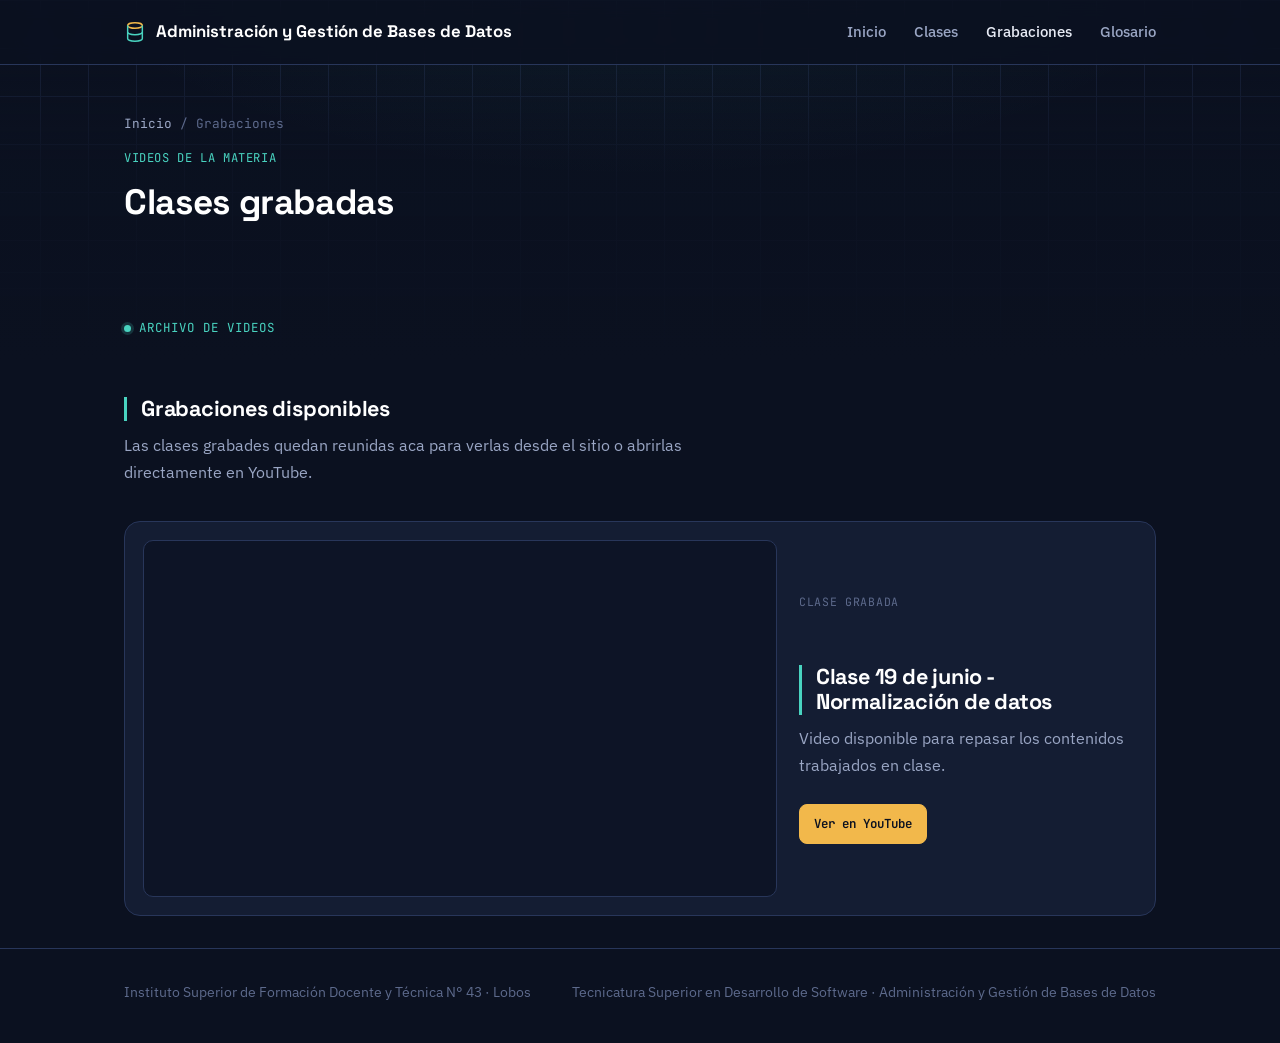
==== clases-grabadas.html @ f77b3ce9 "Primer commit" ====
<!DOCTYPE html>
<html lang="es">
<head>
<meta charset="UTF-8" />
<meta name="viewport" content="width=device-width, initial-scale=1.0" />
<title>Clases grabadas - Bases de Datos</title>
<meta name="description" content="Clases grabadas de Bases de Datos, con videos embebidos y enlaces directos a YouTube." />
<link rel="preconnect" href="https://fonts.googleapis.com">
<link rel="preconnect" href="https://fonts.gstatic.com" crossorigin>
<link href="https://fonts.googleapis.com/css2?family=IBM+Plex+Sans:wght@400;500;600&family=JetBrains+Mono:wght@400;500;600&family=Space+Grotesk:wght@500;700&display=swap" rel="stylesheet">
<link rel="stylesheet" href="assets/css/style.css">
</head>
<body>

<div data-site-header></div>

<header class="class-header">
  <div class="wrap">
    <p class="breadcrumb"><a href="index.html">Inicio</a> / Grabaciones</p>
    <div class="class-meta">
      <span class="topic-tag">Videos de la materia</span>
    </div>
    <h1>Clases grabadas</h1>
  </div>
</header>

<article class="class-body">
  <div class="wrap">
    <div class="section-head">
      <p class="eyebrow">Archivo de videos</p>
      <h2>Grabaciones disponibles</h2>
      <p>Las clases grabades quedan reunidas aca para verlas desde el sitio o abrirlas directamente en YouTube.</p>
    </div>

    <section class="video-library" aria-label="Lista de clases grabadas">
      <article class="video-card">
        <div class="video-frame">
          <iframe
            src="https://www.youtube.com/embed/https://youtu.be/V5Qs0A-tpAc"
            title="Clase grabada de Bases de Datos"
            allow="accelerometer; autoplay; clipboard-write; encrypted-media; gyroscope; picture-in-picture; web-share"
            allowfullscreen>
          </iframe>
        </div>
        <div class="video-card-body">
          <p class="class-card-tag">Clase grabada</p>
          <h2>Clase 19 de junio - Normalización de datos</h2>
          <p>Video disponible para repasar los contenidos trabajados en clase.</p>
          <a class="button-link" href="https://youtu.be/https://youtu.be/V5Qs0A-tpAc" target="_blank" rel="noopener noreferrer">Ver en YouTube</a>
        </div>
      </article>
    </section>
  </div>
</article>

<div data-site-footer></div>

<script src="assets/js/layout.js"></script>
<script src="assets/js/main.js"></script>
</body>
</html>
---- assets/css/style.css ----
/* ============================================================
   Bases de Datos — sistema de diseño
   Paleta "blueprint": navy profundo + dorado (clave primaria)
   + verde-azulado (relación). Tipografía técnica con carácter.
   ============================================================ */

:root {
  /* color */
  --c-bg: #0b1120;
  --c-bg-alt: #0e1527;
  --c-surface: #141d33;
  --c-surface-2: #1a2540;
  --c-border: #28365a;
  --c-text: #e8ecf6;
  --c-text-dim: #9aa6c4;
  --c-text-faint: #5d6a8c;
  --c-gold: #f2b84b;
  --c-gold-dim: #8a6a2c;
  --c-teal: #49d3c0;
  --c-coral: #ff6b6b;

  /* type */
  --f-display: "Space Grotesk", "Segoe UI", sans-serif;
  --f-body: "IBM Plex Sans", "Segoe UI", sans-serif;
  --f-mono: "JetBrains Mono", "Consolas", monospace;

  /* layout */
  --max-w: 1080px;
  --radius: 10px;
  --radius-lg: 16px;
}

* { box-sizing: border-box; }

html {
  scroll-behavior: smooth;
}

@media (prefers-reduced-motion: reduce) {
  html { scroll-behavior: auto; }
  *, *::before, *::after {
    animation-duration: 0.001ms !important;
    animation-iteration-count: 1 !important;
    transition-duration: 0.001ms !important;
  }
}

body {
  margin: 0;
  background: var(--c-bg);
  color: var(--c-text);
  font-family: var(--f-body);
  font-size: 16px;
  line-height: 1.65;
  -webkit-font-smoothing: antialiased;
  background-image:
    linear-gradient(var(--c-border) 1px, transparent 1px),
    linear-gradient(90deg, var(--c-border) 1px, transparent 1px);
  background-size: 48px 48px;
  background-position: center top;
  background-attachment: fixed;
  background-color: var(--c-bg);
}

/* el grid de fondo es muy sutil: lo atenuamos con un overlay */
body::before {
  content: "";
  position: fixed;
  inset: 0;
  background: radial-gradient(ellipse 80% 50% at 50% -10%, rgba(73, 211, 192, 0.07), transparent 60%),
              linear-gradient(180deg, rgba(11, 17, 32, 0.4) 0%, rgba(11, 17, 32, 0.92) 18%, var(--c-bg) 40%);
  pointer-events: none;
  z-index: 0;
}

a {
  color: var(--c-gold);
  text-decoration: none;
}
a:hover { text-decoration: underline; }

a:focus-visible,
button:focus-visible,
summary:focus-visible {
  outline: 2px solid var(--c-teal);
  outline-offset: 2px;
  border-radius: 4px;
}

h1, h2, h3, h4 {
  font-family: var(--f-display);
  font-weight: 700;
  line-height: 1.15;
  margin: 0 0 0.5em;
  color: #fff;
  letter-spacing: -0.01em;
}

p { margin: 0 0 1em; color: var(--c-text-dim); }

.wrap {
  max-width: var(--max-w);
  margin: 0 auto;
  padding: 0 24px;
  position: relative;
  z-index: 1;
}

/* ---------- header ---------- */

.site-header {
  position: sticky;
  top: 0;
  z-index: 50;
  background: rgba(11, 17, 32, 0.85);
  backdrop-filter: blur(10px);
  border-bottom: 1px solid var(--c-border);
}

.site-header .wrap {
  display: flex;
  align-items: center;
  justify-content: space-between;
  height: 64px;
}

.brand {
  display: flex;
  align-items: center;
  gap: 10px;
  font-family: var(--f-display);
  font-weight: 700;
  font-size: 1.05rem;
  color: #fff;
}
.brand:hover { text-decoration: none; }
.brand svg { flex-shrink: 0; }

.main-nav {
  display: flex;
  align-items: center;
  gap: 28px;
}

.main-nav a {
  color: var(--c-text-dim);
  font-size: 0.92rem;
  font-weight: 500;
}
.main-nav a:hover,
.main-nav a.active {
  color: var(--c-text);
  text-decoration: none;
}

.nav-toggle {
  display: none;
  background: none;
  border: 1px solid var(--c-border);
  border-radius: 8px;
  color: var(--c-text);
  padding: 8px 10px;
  cursor: pointer;
}

@media (max-width: 720px) {
  .main-nav {
    position: absolute;
    top: 64px;
    left: 0;
    right: 0;
    background: var(--c-bg-alt);
    border-bottom: 1px solid var(--c-border);
    flex-direction: column;
    align-items: flex-start;
    gap: 0;
    padding: 8px 24px 16px;
    display: none;
  }
  .main-nav.open { display: flex; }
  .main-nav a { padding: 10px 0; width: 100%; }
  .nav-toggle { display: inline-flex; }
}

/* ---------- hero ---------- */

.hero {
  padding: 64px 0 48px;
}

.hero .wrap {
  display: grid;
  grid-template-columns: 1.1fr 0.9fr;
  gap: 48px;
  align-items: center;
}

@media (max-width: 860px) {
  .hero .wrap { grid-template-columns: 1fr; }
  .hero-diagram { order: -1; max-width: 360px; margin: 0 auto; }
}

.eyebrow {
  display: inline-flex;
  align-items: center;
  gap: 8px;
  font-family: var(--f-mono);
  font-size: 0.78rem;
  color: var(--c-teal);
  text-transform: uppercase;
  letter-spacing: 0.08em;
  margin-bottom: 14px;
}
.eyebrow::before {
  content: "";
  width: 7px;
  height: 7px;
  border-radius: 50%;
  background: var(--c-teal);
  box-shadow: 0 0 0 3px rgba(73, 211, 192, 0.18);
}

.hero h1 {
  font-size: clamp(1.9rem, 4vw, 2.7rem);
  max-width: 18ch;
}

.hero .lede {
  font-size: 1.08rem;
  max-width: 46ch;
}

.tag-row {
  display: flex;
  gap: 8px;
  flex-wrap: wrap;
  margin-top: 22px;
}

.tag {
  font-family: var(--f-mono);
  font-size: 0.78rem;
  color: var(--c-text-dim);
  border: 1px solid var(--c-border);
  border-radius: 999px;
  padding: 5px 12px;
  background: var(--c-surface);
}

.hero-diagram { width: 100%; height: auto; }

/* ---------- section heading ---------- */

.section-head {
  margin-bottom: 36px;
  max-width: 60ch;
}

.section-head .eyebrow { margin-bottom: 10px; }

.section-head h2 {
  font-size: clamp(1.5rem, 3vw, 1.9rem);
}

section { padding: 56px 0; }
section + section { border-top: 1px solid var(--c-border); }

/* ---------- timeline (plan de clases) ---------- */

.timeline {
  position: relative;
  padding-left: 64px;
}

.timeline::before {
  content: "";
  position: absolute;
  left: 23px;
  top: 6px;
  bottom: 6px;
  width: 2px;
  background: linear-gradient(to bottom, var(--c-teal), var(--c-border) 92%);
  transform-origin: top;
  animation: draw-line 1.1s ease-out;
}

@keyframes draw-line {
  from { transform: scaleY(0); }
  to { transform: scaleY(1); }
}

.class-card {
  position: relative;
  margin-bottom: 18px;
}

.class-card-marker {
  position: absolute;
  left: -64px;
  top: 14px;
  width: 48px;
  height: 48px;
  border-radius: 50%;
  background: var(--c-bg-alt);
  border: 2px solid var(--c-teal);
  color: var(--c-teal);
  font-family: var(--f-mono);
  font-weight: 600;
  font-size: 0.95rem;
  display: flex;
  align-items: center;
  justify-content: center;
}

.class-card-link-block {
  display: block;
  background: var(--c-surface);
  border: 1px solid var(--c-border);
  border-radius: var(--radius-lg);
  padding: 22px 26px;
  transition: transform 0.18s ease, border-color 0.18s ease, box-shadow 0.18s ease;
}

.class-card-link-block:hover {
  transform: translateY(-3px);
  border-color: var(--c-gold);
  box-shadow: 0 14px 32px rgba(0, 0, 0, 0.35);
  text-decoration: none;
}

.class-card-tag {
  font-family: var(--f-mono);
  font-size: 0.72rem;
  color: var(--c-text-faint);
  text-transform: uppercase;
  letter-spacing: 0.06em;
  margin: 0 0 6px;
}

.class-card h3 {
  font-size: 1.2rem;
  margin-bottom: 6px;
  color: var(--c-text);
}

.class-card p {
  margin: 0 0 12px;
  font-size: 0.95rem;
}

.class-card-foot {
  display: flex;
  align-items: center;
  justify-content: space-between;
  font-family: var(--f-mono);
  font-size: 0.78rem;
  color: var(--c-text-faint);
}

.class-card-foot .go {
  color: var(--c-gold);
  font-weight: 600;
}

.class-card-link-block:hover h3 { color: var(--c-gold); }

.upcoming-card {
  cursor: default;
  opacity: 0.78;
  border-style: dashed;
}

.upcoming-card:hover {
  transform: none;
  border-color: var(--c-border);
  box-shadow: none;
}

.upcoming-card:hover h3 {
  color: var(--c-text);
}

/* ---------- cards genéricas (recursos, etc.) ---------- */

/* ---------- acceso a grabaciones ---------- */

.recordings-cta {
  display: flex;
  align-items: center;
  justify-content: space-between;
  gap: 24px;
  background: var(--c-surface);
  border: 1px solid var(--c-border);
  border-radius: var(--radius-lg);
  padding: 26px;
}

.recordings-cta h2 {
  font-size: clamp(1.35rem, 2.4vw, 1.8rem);
}

.recordings-cta p:last-child {
  margin-bottom: 0;
  max-width: 64ch;
}

.recordings-cta .button-link {
  flex-shrink: 0;
}

@media (max-width: 720px) {
  .recordings-cta {
    align-items: flex-start;
    flex-direction: column;
  }
}

.card {
  background: var(--c-surface);
  border: 1px solid var(--c-border);
  border-radius: var(--radius-lg);
  padding: 24px;
}

/* ---------- biblioteca de videos ---------- */

.video-library {
  display: grid;
  gap: 18px;
  padding: 0;
}

.video-card {
  display: grid;
  grid-template-columns: minmax(0, 1.5fr) minmax(260px, 0.8fr);
  gap: 22px;
  align-items: stretch;
  background: var(--c-surface);
  border: 1px solid var(--c-border);
  border-radius: var(--radius-lg);
  padding: 18px;
}

.video-frame {
  position: relative;
  width: 100%;
  aspect-ratio: 16 / 9;
  min-height: 220px;
  overflow: hidden;
  border-radius: var(--radius);
  background: #0d1426;
  border: 1px solid var(--c-border);
}

.video-frame iframe {
  position: absolute;
  inset: 0;
  width: 100%;
  height: 100%;
  border: 0;
}

.video-card-body {
  display: flex;
  flex-direction: column;
  justify-content: center;
  min-width: 0;
}

.video-card-body h2 {
  font-size: 1.35rem;
}

.button-link {
  display: inline-flex;
  align-items: center;
  justify-content: center;
  width: fit-content;
  min-height: 40px;
  margin-top: 10px;
  border: 1px solid var(--c-gold);
  border-radius: 8px;
  padding: 8px 14px;
  font-family: var(--f-mono);
  font-size: 0.78rem;
  font-weight: 600;
  color: var(--c-bg);
  background: var(--c-gold);
  transition: transform 0.15s, box-shadow 0.15s;
}

.button-link:hover {
  transform: translateY(-2px);
  box-shadow: 0 12px 24px rgba(0, 0, 0, 0.28);
  text-decoration: none;
}

@media (max-width: 860px) {
  .video-card {
    grid-template-columns: 1fr;
  }

  .video-frame {
    min-height: 0;
  }
}

/* ---------- breadcrumb ---------- */

.breadcrumb {
  font-family: var(--f-mono);
  font-size: 0.8rem;
  color: var(--c-text-faint);
  margin-bottom: 14px;
}
.breadcrumb a { color: var(--c-text-dim); }

/* ---------- página de clase ---------- */

.class-header {
  padding: 48px 0 32px;
  border-bottom: 1px solid var(--c-border);
}

.class-meta {
  display: flex;
  gap: 10px;
  align-items: center;
  margin-bottom: 14px;
}

.class-pk-badge {
  display: inline-flex;
  align-items: center;
  gap: 6px;
  font-family: var(--f-mono);
  font-size: 0.76rem;
  font-weight: 600;
  color: var(--c-bg);
  background: var(--c-gold);
  border-radius: 6px;
  padding: 3px 9px;
}

.class-meta .topic-tag {
  font-family: var(--f-mono);
  font-size: 0.76rem;
  color: var(--c-teal);
  text-transform: uppercase;
  letter-spacing: 0.05em;
}

.class-header h1 { font-size: clamp(1.6rem, 3.4vw, 2.2rem); max-width: 28ch; }

article.class-body { padding: 40px 0 16px; }

article.class-body h2 {
  font-size: 1.35rem;
  margin-top: 2.2em;
  padding-left: 14px;
  border-left: 3px solid var(--c-teal);
}
article.class-body h2:first-child { margin-top: 0; }

article.class-body ul,
article.class-body ol {
  color: var(--c-text-dim);
  padding-left: 1.3em;
}
article.class-body li { margin-bottom: 0.4em; }

article.class-body strong { color: var(--c-text); }

/* tabla tipo "diccionario" */
table.data-table {
  width: 100%;
  border-collapse: collapse;
  margin: 1.2em 0;
  font-size: 0.92rem;
}
table.data-table th,
table.data-table td {
  border: 1px solid var(--c-border);
  padding: 10px 12px;
  text-align: left;
}
table.data-table th {
  background: var(--c-surface-2);
  font-family: var(--f-mono);
  font-size: 0.78rem;
  text-transform: uppercase;
  letter-spacing: 0.04em;
  color: var(--c-text-dim);
}
table.data-table td { color: var(--c-text-dim); }

.table-scroll {
  width: 100%;
  max-width: 100%;
  min-width: 0;
  overflow-x: auto;
  margin: 1.2em 0;
  border: 1px solid var(--c-border);
  border-radius: var(--radius);
}

.table-scroll table.data-table {
  margin: 0;
  min-width: max-content;
}

table.dense-table {
  font-size: 0.84rem;
}

table.dense-table th,
table.dense-table td {
  padding: 8px 10px;
  vertical-align: top;
}

table.data-table .is-highlighted,
.source-table .is-highlighted {
  background: rgba(73, 211, 192, 0.12);
  color: var(--c-text);
  box-shadow: inset 0 0 0 1px rgba(73, 211, 192, 0.42);
}

/* ---------- clase interactiva: normalización ---------- */

.lesson-tabs {
  margin: 2em 0 0;
}

.tab-list {
  display: flex;
  gap: 8px;
  flex-wrap: wrap;
  margin-bottom: 18px;
  border-bottom: 1px solid var(--c-border);
}

.tab-button {
  font-family: var(--f-mono);
  font-size: 0.78rem;
  color: var(--c-text-dim);
  background: transparent;
  border: 1px solid transparent;
  border-bottom: none;
  border-radius: 8px 8px 0 0;
  padding: 9px 13px;
  cursor: pointer;
}

.tab-button:hover,
.tab-button.active {
  color: var(--c-text);
  background: var(--c-surface);
  border-color: var(--c-border);
  text-decoration: none;
}

.tab-button.active {
  color: var(--c-teal);
}

.tab-panel {
  animation: panel-in 0.18s ease-out;
}

@keyframes panel-in {
  from { opacity: 0; transform: translateY(4px); }
  to { opacity: 1; transform: translateY(0); }
}

.problem-grid {
  display: grid;
  grid-template-columns: repeat(3, minmax(0, 1fr));
  gap: 12px;
  margin: 1.2em 0;
}

.problem-card,
.map-step {
  text-align: left;
  color: var(--c-text-dim);
  background: var(--c-surface);
  border: 1px solid var(--c-border);
  border-radius: var(--radius);
  padding: 12px 14px;
  cursor: pointer;
  font: inherit;
  transition: border-color 0.15s, transform 0.15s, background 0.15s;
}

.problem-card:hover,
.problem-card.active,
.map-step:hover,
.map-step.active {
  border-color: var(--c-teal);
  background: var(--c-surface-2);
  transform: translateY(-1px);
}

.problem-label {
  display: block;
  font-family: var(--f-mono);
  color: var(--c-gold);
  font-size: 0.76rem;
  text-transform: uppercase;
  letter-spacing: 0.05em;
  margin-bottom: 5px;
}

.schema-grid {
  display: grid;
  grid-template-columns: repeat(2, minmax(0, 1fr));
  gap: 16px;
  margin: 1.4em 0;
}

.schema-table {
  min-width: 0;
  border: 1px solid var(--c-border);
  border-radius: var(--radius);
  background: rgba(20, 29, 51, 0.78);
  padding: 16px;
  transition: border-color 0.15s, box-shadow 0.15s, transform 0.15s;
}

.schema-table.is-highlighted {
  border-color: var(--c-teal);
  box-shadow: 0 0 0 1px rgba(73, 211, 192, 0.22), 0 12px 28px rgba(0, 0, 0, 0.28);
  transform: translateY(-2px);
}

.schema-table h3,
.normalization-map h3 {
  font-size: 1rem;
  color: var(--c-gold);
  margin-bottom: 10px;
}

.schema-table > table.data-table {
  display: block;
  max-width: 100%;
  overflow-x: auto;
}

.normalization-map {
  display: grid;
  grid-template-columns: 1fr 1fr 1fr;
  gap: 16px;
  align-items: start;
  margin: 1.4em 0;
}

.process-layout {
  display: grid;
  grid-template-columns: minmax(220px, 0.8fr) minmax(0, 1.6fr);
  gap: 16px;
  align-items: start;
  margin: 1.4em 0;
}

.process-steps {
  display: grid;
  gap: 9px;
}

.process-detail {
  min-width: 0;
  border: 1px solid var(--c-border);
  border-radius: var(--radius);
  background: var(--c-surface);
  padding: 18px;
}

.process-kicker,
.mini-label {
  display: block;
  font-family: var(--f-mono);
  font-size: 0.72rem;
  color: var(--c-text-faint);
  text-transform: uppercase;
  letter-spacing: 0.06em;
  margin-bottom: 6px;
}

.process-detail h3 {
  font-size: 1.2rem;
  margin-bottom: 14px;
}

.before-after-grid {
  display: grid;
  grid-template-columns: repeat(2, minmax(0, 1fr));
  gap: 14px;
  margin-bottom: 1em;
}

.before-after-grid > div {
  border: 1px solid var(--c-border);
  border-radius: var(--radius);
  background: #0d1426;
  padding: 14px;
}

.before-after-grid p {
  margin: 0;
}

.process-tags {
  display: grid;
  grid-template-columns: repeat(2, minmax(0, 1fr));
  gap: 14px;
  margin-top: 1em;
}

.map-column {
  min-width: 0;
  border: 1px solid var(--c-border);
  border-radius: var(--radius);
  background: var(--c-surface);
  padding: 16px;
}

.field-list,
.target-list,
.map-actions {
  display: grid;
  gap: 9px;
}

.map-step span {
  display: inline-flex;
  align-items: center;
  justify-content: center;
  width: 22px;
  height: 22px;
  margin-right: 8px;
  border-radius: 50%;
  background: #0d1426;
  color: var(--c-gold);
  font-family: var(--f-mono);
  font-size: 0.72rem;
}

.field-pill,
.target-pill {
  display: block;
  font-family: var(--f-mono);
  font-size: 0.78rem;
  color: var(--c-text-dim);
  border: 1px solid var(--c-border);
  border-radius: 8px;
  padding: 8px 10px;
  background: #0d1426;
  transition: border-color 0.15s, color 0.15s, background 0.15s;
}

.field-pill.is-highlighted,
.target-pill.is-highlighted {
  color: var(--c-text);
  border-color: var(--c-teal);
  background: rgba(73, 211, 192, 0.12);
}

.normalization-note {
  min-height: 92px;
}

@media (max-width: 860px) {
  .problem-grid,
  .schema-grid,
  .normalization-map,
  .process-layout,
  .before-after-grid,
  .process-tags {
    grid-template-columns: 1fr;
  }

  .tab-list {
    border-bottom: none;
  }

  .tab-button {
    border: 1px solid var(--c-border);
    border-radius: 8px;
  }
}

/* ---------- callouts (tip / warning) ---------- */

.callout {
  border: 1px solid var(--c-border);
  border-left: 4px solid var(--c-teal);
  background: var(--c-surface);
  border-radius: var(--radius);
  padding: 14px 18px;
  margin: 1.4em 0;
}
.callout.warning { border-left-color: var(--c-coral); }
.callout .callout-label {
  font-family: var(--f-mono);
  font-size: 0.74rem;
  text-transform: uppercase;
  letter-spacing: 0.06em;
  color: var(--c-teal);
  display: block;
  margin-bottom: 6px;
}
.callout.warning .callout-label { color: var(--c-coral); }
.callout p:last-child { margin-bottom: 0; }

/* ---------- bloques de código ---------- */

.code-block {
  position: relative;
  background: #0d1426;
  border: 1px solid var(--c-border);
  border-radius: var(--radius);
  margin: 1.2em 0;
  overflow: hidden;
}

.code-block pre {
  margin: 0;
  padding: 18px 20px;
  overflow-x: auto;
  font-family: var(--f-mono);
  font-size: 0.86rem;
  line-height: 1.55;
}

.code-block .copy-btn {
  position: absolute;
  top: 8px;
  right: 8px;
  font-family: var(--f-mono);
  font-size: 0.72rem;
  color: var(--c-text-dim);
  background: var(--c-surface-2);
  border: 1px solid var(--c-border);
  border-radius: 6px;
  padding: 4px 9px;
  cursor: pointer;
  transition: color 0.15s, border-color 0.15s;
}
.code-block .copy-btn:hover { color: var(--c-text); border-color: var(--c-teal); }
.code-block .copy-btn.copied { color: var(--c-teal); border-color: var(--c-teal); }

/* resaltado SQL mínimo (ver sql-highlight.js) */
.tok-kw { color: #49d3c0; font-weight: 600; }
.tok-str { color: #f2b84b; }
.tok-num { color: #ff9d6b; }
.tok-com { color: #5d6a8c; font-style: italic; }
.tok-fn { color: #9bb4ff; }

/* ---------- navegación prev/next al pie de clase ---------- */

.class-pagination {
  display: flex;
  justify-content: space-between;
  gap: 16px;
  padding: 32px 0 8px;
  border-top: 1px solid var(--c-border);
  margin-top: 24px;
}

.page-link {
  flex: 1;
  max-width: 48%;
  border: 1px solid var(--c-border);
  border-radius: var(--radius);
  padding: 14px 16px;
  transition: border-color 0.15s, transform 0.15s;
}
.page-link:hover { border-color: var(--c-gold); transform: translateY(-2px); text-decoration: none; }
.page-link.next { text-align: right; margin-left: auto; }
.page-link .dir {
  display: block;
  font-family: var(--f-mono);
  font-size: 0.7rem;
  color: var(--c-text-faint);
  text-transform: uppercase;
  letter-spacing: 0.05em;
  margin-bottom: 4px;
}
.page-link .title { color: var(--c-text); font-weight: 600; font-size: 0.94rem; }

/* ---------- footer ---------- */

.site-footer {
  border-top: 1px solid var(--c-border);
  padding: 32px 0 40px;
  margin-top: 16px;
}
.site-footer .wrap {
  display: flex;
  justify-content: space-between;
  flex-wrap: wrap;
  gap: 8px;
  font-size: 0.85rem;
  color: var(--c-text-faint);
}
.site-footer a { color: var(--c-text-faint); }

/* ---------- glosario ---------- */

dl.glossary { margin: 0; }
dl.glossary dt {
  font-family: var(--f-mono);
  color: var(--c-gold);
  font-weight: 600;
  margin-top: 1.2em;
}
dl.glossary dd {
  margin: 4px 0 0;
  color: var(--c-text-dim);
}
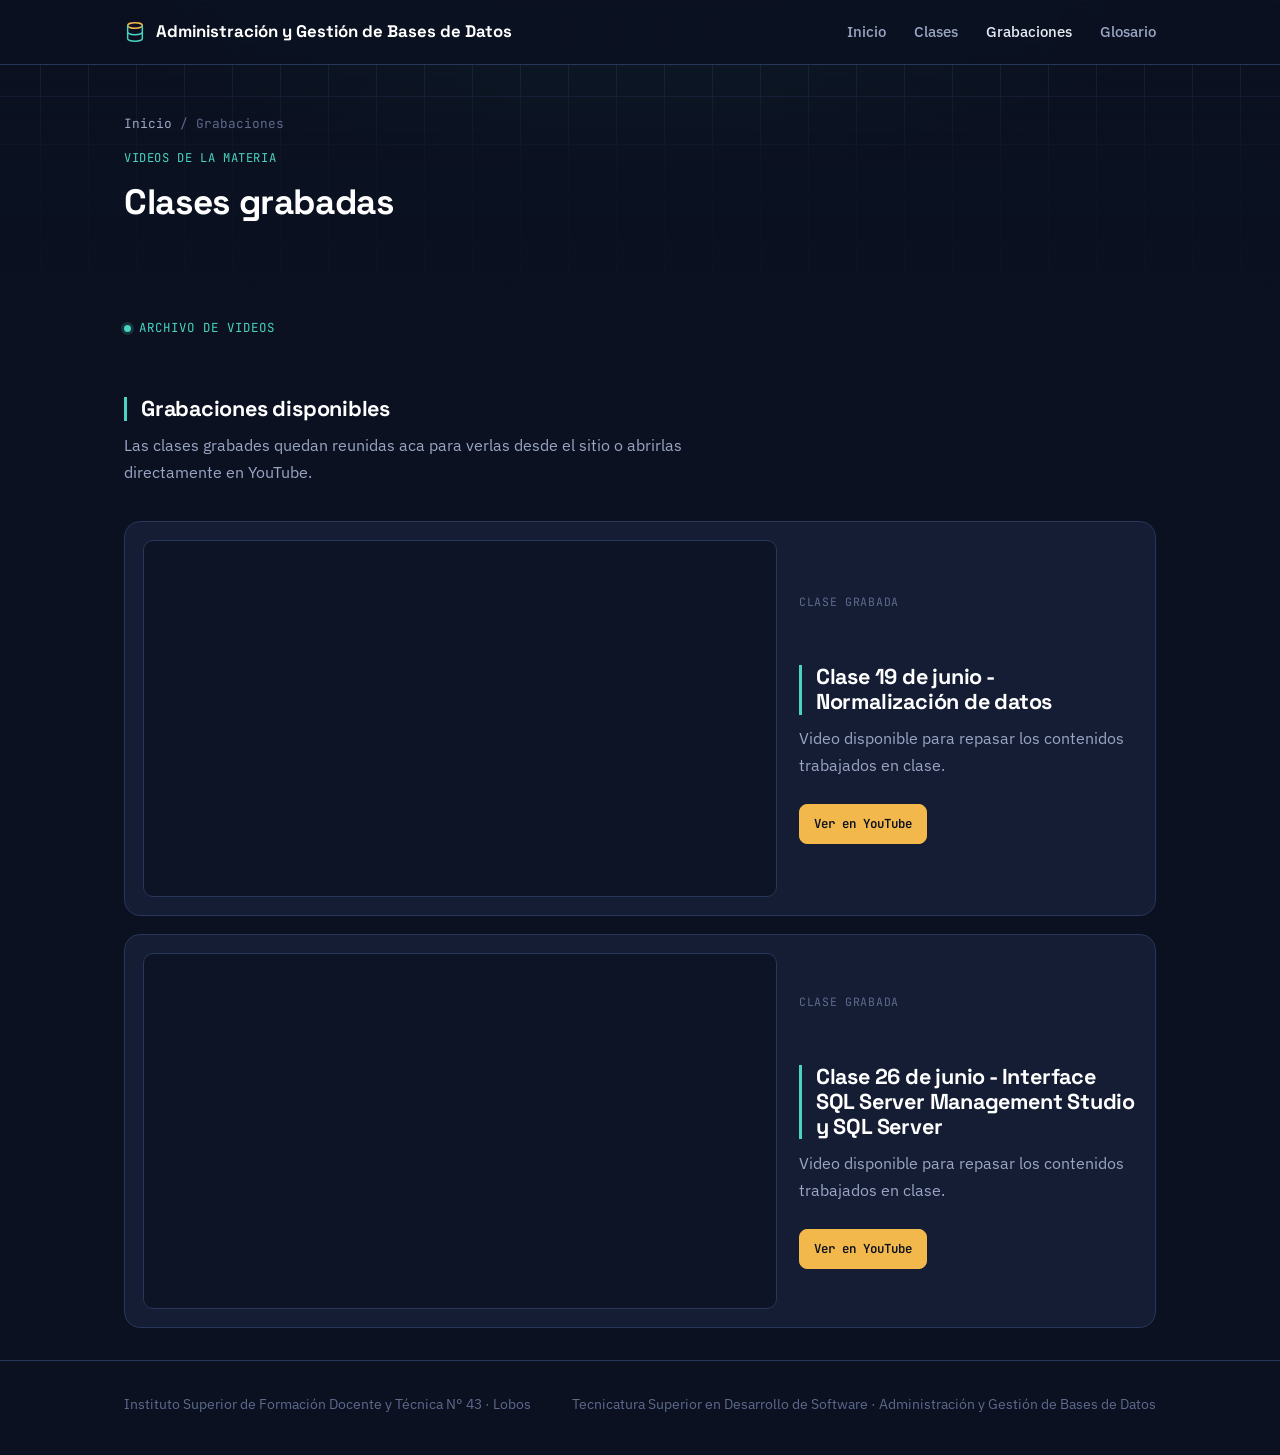
==== commit 305397aa: "Nueva clase" ====
--- a/clases-grabadas.html
+++ b/clases-grabadas.html
@@ -36,17 +36,35 @@
       <article class="video-card">
         <div class="video-frame">
           <iframe
-            src="https://www.youtube.com/embed/https://youtu.be/V5Qs0A-tpAc"
-            title="Clase grabada de Bases de Datos"
-            allow="accelerometer; autoplay; clipboard-write; encrypted-media; gyroscope; picture-in-picture; web-share"
-            allowfullscreen>
+              width="560"
+              height="315"
+              src="https://www.youtube.com/embed/V5Qs0A-tpAc"
+              title="YouTube video player"
+              allowfullscreen>
           </iframe>
         </div>
         <div class="video-card-body">
           <p class="class-card-tag">Clase grabada</p>
           <h2>Clase 19 de junio - Normalización de datos</h2>
           <p>Video disponible para repasar los contenidos trabajados en clase.</p>
-          <a class="button-link" href="https://youtu.be/https://youtu.be/V5Qs0A-tpAc" target="_blank" rel="noopener noreferrer">Ver en YouTube</a>
+          <a class="button-link" href="https://youtu.be/V5Qs0A-tpAc" target="_blank" rel="noopener noreferrer">Ver en YouTube</a>
+        </div>
+      </article>
+      <article class="video-card">
+        <div class="video-frame">
+          <iframe
+              width="560"
+              height="315"
+              src="https://www.youtube.com/embed/xwixWu6mko4"
+              title="YouTube video player"
+              allowfullscreen>
+          </iframe>
+        </div>
+        <div class="video-card-body">
+          <p class="class-card-tag">Clase grabada</p>
+          <h2>Clase 26 de junio - Interface SQL Server Management Studio y SQL Server</h2>
+          <p>Video disponible para repasar los contenidos trabajados en clase.</p>
+          <a class="button-link" href="https://youtu.be/xwixWu6mko4" target="_blank" rel="noopener noreferrer">Ver en YouTube</a>
         </div>
       </article>
     </section>
